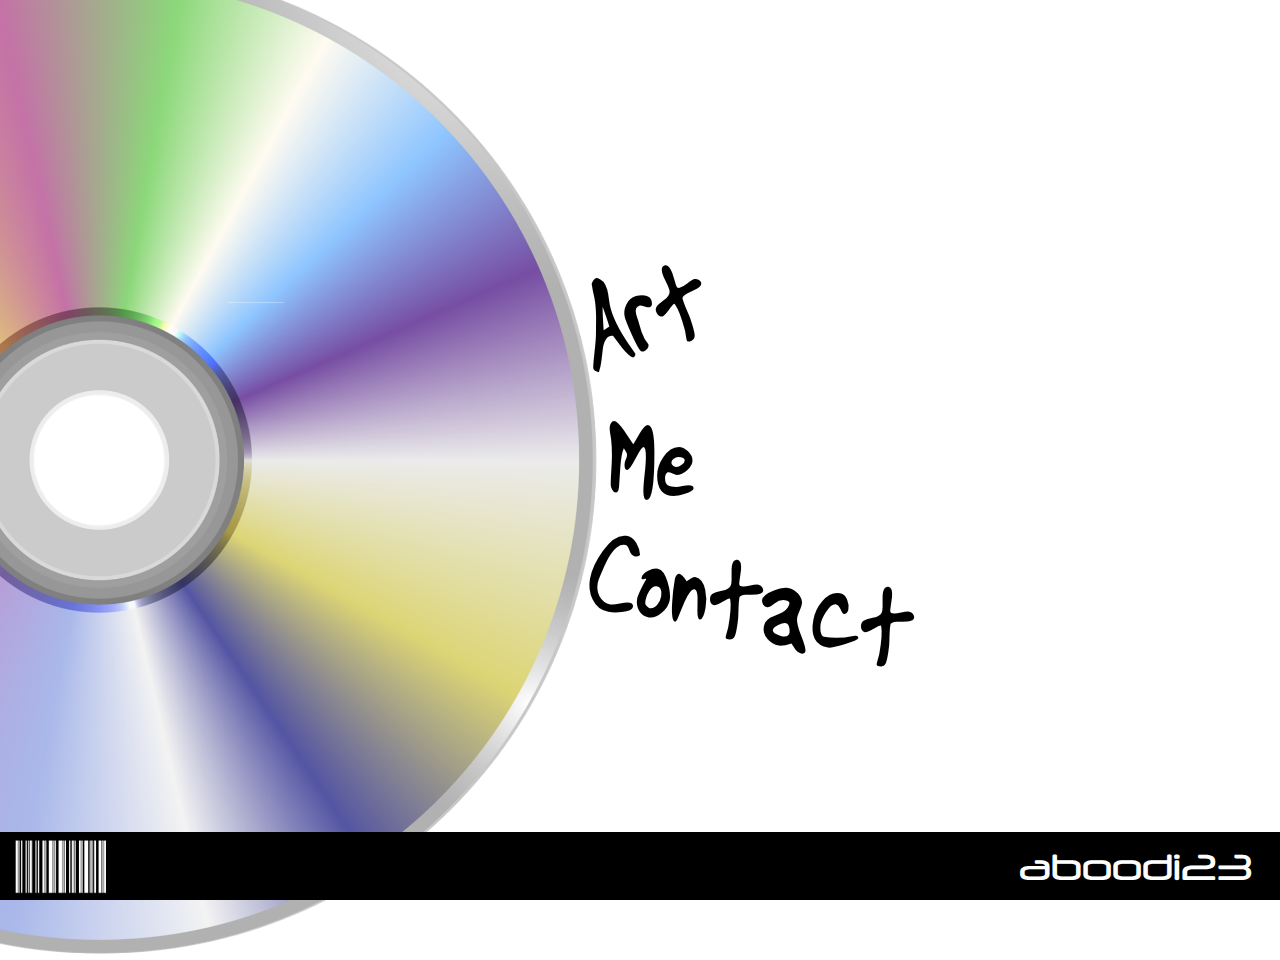
==== index.html @ 3aad194d "Add files via upload" ====
<!DOCTYPE html>
<html lang="en">
<head>
    <meta charset="UTF-8">
    <meta name="viewport" content="width=device-width, initial-scale=1.0">
    <title>My Portfolio</title>
    <link rel="stylesheet" type="text/css" href="styles.css">
</head>
<body>
    <!-- Header Section -->
    <header>
        <div class="logo">
            <img src="CDimage.png" alt="CD">
        </div>
        <!-- Your main content goes here -->    
    </header>

    <!-- Main Content Section -->
    <main>
        <div class="menu">
            <a class="menu-itemart-link" href="art.html">Art</a>
            <a class="menu-itemme-link" href="me.html">Me</a>
            <a class="menu-itemcontact-link" href="contact.html">Contact</a>
        </div>
    </main>

    <!-- Footer Section -->
    <footer>
        <div class="footer-barcode">
            <img src="BARCODEIMAGE.png" alt="Barcode Image">
        </div>
        <div class="footer-text">
            <p class="footer-aboodi">aboodi23</p>
        </div>
    </footer>
</body>
</html>
---- styles.css ----
body, h1, p {
    margin: 0;
    padding: 0;
}

body {
    overflow: hidden; /*disable scrolling by hiding overflow*/
    background-color: white; /*change background color*/
    font-family: Arial, sans-serif; /*fonts*/
}

main {  
    padding: 20px;
    text-align: center;
    position: relative;
}

.menu-itemart-link {
    font-family: 'CustomFont', sans-serif; /* Use your custom font */
    color: #000000; /* Color for the links */
    font-size: 120px; /* Font size for the links */
    transform: rotate(-15deg);
    text-decoration: none;
    transition: color 0.3s;
    position: absolute;
    top: 240px;
    left: 580px;
}

.menu-itemme-link {
    font-family: 'CustomFont', sans-serif; /* Use your custom font */
    color: #000000; /* Color for the links */
    font-size: 120px; /* Font size for the links */
    transform: rotate(0deg);
    text-decoration: none;
    transition: color 0.3s;
    position: absolute;
    top: 385px;
    left: 610px;
}

.menu-itemcontact-link {
    font-family: 'CustomFont', sans-serif; /* Use your custom font */
    color: #000000; /* Color for the links */
    font-size: 120px; /* Font size for the links */
    transform: rotate(10deg);
    text-decoration: none;
    transition: color 0.3s;
    position: absolute;
    top: 530px;
    left: 590px;
}

@font-face {
    font-family: 'CustomFont';
    src: url('Another_.ttf') format('truetype');
}

@font-face {
    font-family: 'IMPACT';
    src: url('neuropol.otf') format('truetype');
    /* You can specify other font properties here if needed */
}

/* CD image styles with spin animation */
.logo img {
    height: 1000px;
    position: absolute;
    left: -400px; /* Anchored to the left side of the viewport */
    top: -40px; /* Adjust the top value as needed */
    z-index: -1;
    animation: spin 10s linear infinite; /* Adjust the duration (10s) as needed */
}

.menu-itemart-link:hover,
.menu-itemme-link:hover,
.menu-itemcontact-link:hover {
    color: #e0e0e0; /* Change color on hover */
}

@keyframes spin {
    from {
        transform: rotate(0deg);
    }
    to {
        transform: rotate(360deg);
    }
}


/* Footer styles */
footer {
    background-color: black;
    color: white;
    padding: 2px;
    position: fixed;
    bottom: 0;
    width: 100%;
    display: flex;
    justify-content: space-between;
    align-items: center;
}

/* Barcode image styles */
.footer-barcode img {
    height: 55px;
    margin-left: 10px; /* Change to margin-left to position it on the left side */
    margin-top: 5px;
}

/* "aboodi23" text styles */
.footer-aboodi {
    color: white;
    font-size: 35px;
    font-family: 'IMPACT', sans-serif;
    margin-right: 30px; /* Change to margin-right to position it on the right side */
}

@media screen and (max-width: 768px) {
    .menu-itemart-link {
        font-family: 'CustomFont', sans-serif; /* Use your custom font */
        color: #000000; /* Color for the links */
        font-size: 100px; /* Font size for the links */
        transform: rotate(-20deg);
        text-decoration: none;
        transition: color 0.3s;
        position: absolute;
        top: 300px;
        left: 185px;
    }
    
    .menu-itemme-link {
        font-family: 'CustomFont', sans-serif; /* Use your custom font */
        color: #000000; /* Color for the links */
        font-size: 100px; /* Font size for the links */
        transform: rotate(0deg);
        text-decoration: none;
        transition: color 0.3s;
        position: absolute;
        top: 400px;
        left: 210px;
    }
    
    .menu-itemcontact-link {
        font-family: 'CustomFont', sans-serif; /* Use your custom font */
        color: #000000; /* Color for the links */
        font-size: 100px; /* Font size for the links */
        transform: rotate(15deg);
        text-decoration: none;
        transition: color 0.3s;
        position: absolute;
        top: 520px;
        left: 180px;
    }

    
    .logo img {
        height: 900px;
        position: absolute;
        left: -387px; /* Anchored to the left side of the viewport */
        top: 10px; /* Adjust the top value as needed */
        z-index: -1;
        animation: spin 10s linear infinite; /* Adjust the duration (10s) as needed */
    }
}
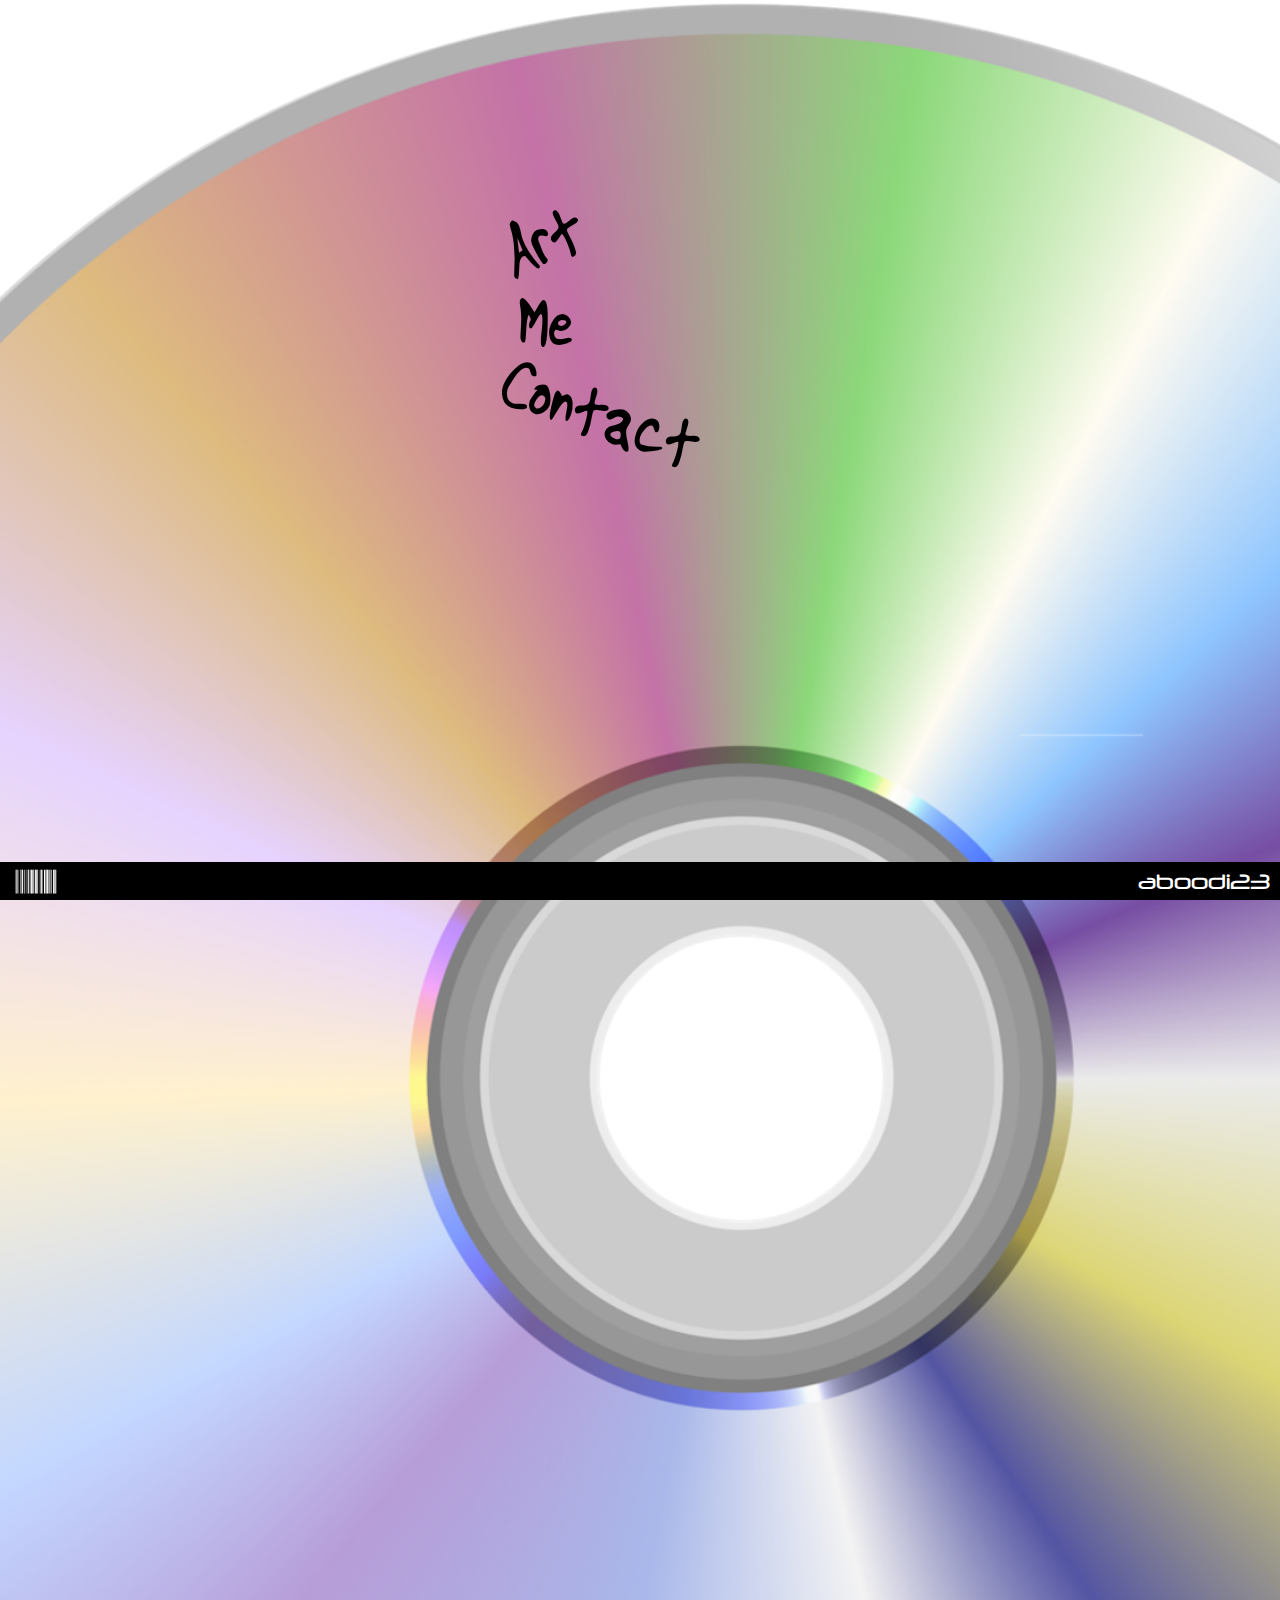
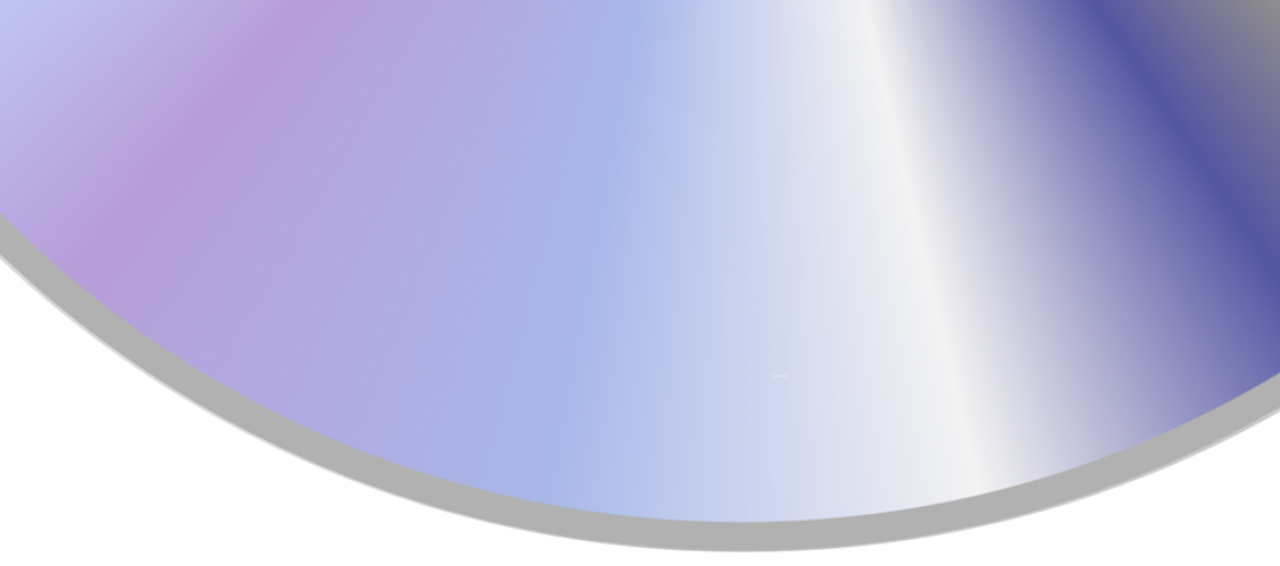
==== commit 66d75054: "resizing for most devices (needs tweaking)" ====
--- a/index.html
+++ b/index.html
@@ -2,7 +2,7 @@
 <html lang="en">
 <head>
     <meta charset="UTF-8">
-    <meta name="viewport" content="width=device-width, initial-scale=1.0">
+    <meta name="viewport" content="width=device-width, initial-scale=1.0, user-scalable=no">
     <title>My Portfolio</title>
     <link rel="stylesheet" type="text/css" href="styles.css">
 </head>
@@ -34,4 +34,4 @@
         </div>
     </footer>
 </body>
-</html> +</html>--- a/styles.css
+++ b/styles.css
@@ -116,50 +116,363 @@
     margin-right: 30px; /* Change to margin-right to position it on the right side */
 }
 
-@media screen and (max-width: 768px) {
+
+
+/* Mobile devices (360x640) */
+@media screen and (max-width: 360px), (max-height: 568px) {
+    main {  
+        padding: 20px;
+        text-align: center;
+        position: relative;
+        max-width: 375px;
+        margin: 0 auto;
+    }
+
+    /* Add your styles for this mobile size here */
     .menu-itemart-link {
         font-family: 'CustomFont', sans-serif; /* Use your custom font */
         color: #000000; /* Color for the links */
-        font-size: 100px; /* Font size for the links */
-        transform: rotate(-20deg);
-        text-decoration: none;
-        transition: color 0.3s;
-        position: absolute;
-        top: 300px;
-        left: 185px;
+        font-size: 50px; /* Font size for the links */
+        transform: rotate(-19deg);
+        text-decoration: none;
+        transition: color 0.3s;
+        position: absolute;
+        top: 114px;
+        left: 48px;
     }
     
     .menu-itemme-link {
         font-family: 'CustomFont', sans-serif; /* Use your custom font */
         color: #000000; /* Color for the links */
-        font-size: 100px; /* Font size for the links */
-        transform: rotate(0deg);
-        text-decoration: none;
-        transition: color 0.3s;
-        position: absolute;
-        top: 400px;
-        left: 210px;
+        font-size:  50px; /* Font size for the links */
+        transform: rotate(0deg);
+        text-decoration: none;
+        transition: color 0.3s;
+        position: absolute;
+        top: 175px;
+        left: 65px;
     }
     
     .menu-itemcontact-link {
         font-family: 'CustomFont', sans-serif; /* Use your custom font */
         color: #000000; /* Color for the links */
-        font-size: 100px; /* Font size for the links */
-        transform: rotate(15deg);
-        text-decoration: none;
-        transition: color 0.3s;
-        position: absolute;
-        top: 520px;
-        left: 180px;
+        font-size:  50px; /* Font size for the links */
+        transform: rotate(19deg);
+        text-decoration: none;
+        transition: color 0.3s;
+        position: absolute;
+        top: 248px;
+        left: 48px;
     }
 
     
     .logo img {
-        height: 900px;
-        position: absolute;
-        left: -387px; /* Anchored to the left side of the viewport */
-        top: 10px; /* Adjust the top value as needed */
+        height: 140vw;
+        position: absolute;
+        left: -230px; /* Anchored to the left side of the viewport */
+        top: -10px; /* Adjust the top value as needed */
         z-index: -1;
         animation: spin 10s linear infinite; /* Adjust the duration (10s) as needed */
     }
-}+        /* Barcode image styles */
+    .footer-barcode img {
+        height: 30px;
+        margin-left: 2px; /* Change to margin-left to position it on the left side */
+        margin-top: 5px;
+    }
+
+    /* "aboodi23" text styles */
+    .footer-aboodi {
+        color: white;
+        font-size: 25px;
+        font-family: 'IMPACT', sans-serif;
+        margin-right: 10px; /* Change to margin-right to position it on the right side */
+    }
+}
+
+
+/* iPhone X (375x812) */
+@media screen and (min-width: 375px) and (max-height: 812px) {
+    main {  
+        padding: 20px;
+        text-align: center;
+        position: relative;
+        max-width: 375px;
+        margin: 0 auto;
+    }
+
+    /* Add your styles for this mobile size here */
+    .menu-itemart-link {
+        font-family: 'CustomFont', sans-serif; /* Use your custom font */
+        color: #000000; /* Color for the links */
+        font-size: 70px; /* Font size for the links */
+        transform: rotate(-19deg);
+        text-decoration: none;
+        transition: color 0.3s;
+        position: absolute;
+        top: 177px;
+        left: 65px;
+    }
+    
+    .menu-itemme-link {
+        font-family: 'CustomFont', sans-serif; /* Use your custom font */
+        color: #000000; /* Color for the links */
+        font-size:  70px; /* Font size for the links */
+        transform: rotate(0deg);
+        text-decoration: none;
+        transition: color 0.3s;
+        position: absolute;
+        top: 244px;
+        left: 89px;
+    }
+    
+    .menu-itemcontact-link {
+        font-family: 'CustomFont', sans-serif; /* Use your custom font */
+        color: #000000; /* Color for the links */
+        font-size:  70px; /* Font size for the links */
+        transform: rotate(19deg);
+        text-decoration: none;
+        transition: color 0.3s;
+        position: absolute;
+        top: 334px;
+        left: 67px;
+    }
+
+    
+    .logo img {
+        height: 160vw;
+        position: absolute;
+        left: -310px; /* Anchored to the left side of the viewport */
+        top: -1px; /* Adjust the top value as needed */
+        z-index: -1;
+        animation: spin 10s linear infinite; /* Adjust the duration (10s) as needed */
+    }
+        /* Barcode image styles */
+    .footer-barcode img {
+        height: 30px;
+        margin-left: 2px; /* Change to margin-left to position it on the left side */
+        margin-top: 5px;
+    }
+
+    /* "aboodi23" text styles */
+    .footer-aboodi {
+        color: white;
+        font-size: 25px;
+        font-family: 'IMPACT', sans-serif;
+        margin-right: 10px; /* Change to margin-right to position it on the right side */
+    }
+}
+
+@media screen and (width: 360px), (min-height: 800px) {
+    main {  
+        padding: 20px;
+        text-align: center;
+        position: relative;
+        max-width: 360px;
+        margin: 0 auto;
+    }
+
+    /* Add your styles for this mobile size here */
+    .menu-itemart-link {
+        font-family: 'CustomFont', sans-serif; /* Use your custom font */
+        color: #000000; /* Color for the links */
+        font-size: 80px; /* Font size for the links */
+        transform: rotate(-13deg);
+        text-decoration: none;
+        transition: color 0.3s;
+        position: absolute;
+        top: 213px;
+        left: 85px;
+    }
+    
+    .menu-itemme-link {
+        font-family: 'CustomFont', sans-serif; /* Use your custom font */
+        color: #000000; /* Color for the links */
+        font-size:  80px; /* Font size for the links */
+        transform: rotate(0deg);
+        text-decoration: none;
+        transition: color 0.3s;
+        position: absolute;
+        top: 295px;
+        left: 100px;
+    }
+    
+    .menu-itemcontact-link {
+        font-family: 'CustomFont', sans-serif; /* Use your custom font */
+        color: #000000; /* Color for the links */
+        font-size:  80px; /* Font size for the links */
+        transform: rotate(13deg);
+        text-decoration: none;
+        transition: color 0.3s;
+        position: absolute;
+        top: 400px;
+        left: 85px;
+    }
+
+    
+    .logo img {
+        height: 200vw;
+        position: absolute;
+        left: -370px; /* Anchored to the left side of the viewport */
+        top: -10px; /* Adjust the top value as needed */
+        z-index: -1;
+        animation: spin 10s linear infinite; /* Adjust the duration (10s) as needed */
+    }
+        /* Barcode image styles */
+    .footer-barcode img {
+        height: 25px;
+        margin-left: 12px; /* Change to margin-left to position it on the left side */
+        margin-top: 5px;
+    }
+
+    /* "aboodi23" text styles */
+    .footer-aboodi {
+        color: white;
+        font-size: 20px;
+        font-family: 'IMPACT', sans-serif;
+        margin-right: 12px; /* Change to margin-right to position it on the right side */
+    }
+}
+
+@media screen and (min-width: 414px), (min-height: 896px) {
+    main {  
+        padding: 20px;
+        text-align: center;
+        position: relative;
+        max-width: 414px;
+        margin: 0 auto;
+    }
+
+    /* Add your styles for this mobile size here */
+    .menu-itemart-link {
+        font-family: 'CustomFont', sans-serif; /* Use your custom font */
+        color: #000000; /* Color for the links */
+        font-size: 80px; /* Font size for the links */
+        transform: rotate(-19deg);
+        text-decoration: none;
+        transition: color 0.3s;
+        position: absolute;
+        top: 213px;
+        left: 90px;
+    }
+    
+    .menu-itemme-link {
+        font-family: 'CustomFont', sans-serif; /* Use your custom font */
+        color: #000000; /* Color for the links */
+        font-size:  80px; /* Font size for the links */
+        transform: rotate(0deg);
+        text-decoration: none;
+        transition: color 0.3s;
+        position: absolute;
+        top: 295px;
+        left: 108px;
+    }
+    
+    .menu-itemcontact-link {
+        font-family: 'CustomFont', sans-serif; /* Use your custom font */
+        color: #000000; /* Color for the links */
+        font-size:  80px; /* Font size for the links */
+        transform: rotate(19deg);
+        text-decoration: none;
+        transition: color 0.3s;
+        position: absolute;
+        top: 400px;
+        left: 85px;
+    }
+
+    
+    .logo img {
+        height: 170vw;
+        position: absolute;
+        left: -355px; /* Anchored to the left side of the viewport */
+        top: -10px; /* Adjust the top value as needed */
+        z-index: -1;
+        animation: spin 10s linear infinite; /* Adjust the duration (10s) as needed */
+    }
+        /* Barcode image styles */
+    .footer-barcode img {
+        height: 25px;
+        margin-left: 12px; /* Change to margin-left to position it on the left side */
+        margin-top: 5px;
+    }
+
+    /* "aboodi23" text styles */
+    .footer-aboodi {
+        color: white;
+        font-size: 20px;
+        font-family: 'IMPACT', sans-serif;
+        margin-right: 12px; /* Change to margin-right to position it on the right side */
+    }
+}
+
+@media screen and (width: 390px), (min-height: 844px) {
+    main {  
+        padding: 20px;
+        text-align: center;
+        position: relative;
+        max-width: 390px;
+        margin: 0 auto;
+    }
+
+    /* Add your styles for this mobile size here */
+    .menu-itemart-link {
+        font-family: 'CustomFont', sans-serif; /* Use your custom font */
+        color: #000000; /* Color for the links */
+        font-size: 75px; /* Font size for the links */
+        transform: rotate(-19deg);
+        text-decoration: none;
+        transition: color 0.3s;
+        position: absolute;
+        top: 195px;
+        left: 78px;
+    }
+    
+    .menu-itemme-link {
+        font-family: 'CustomFont', sans-serif; /* Use your custom font */
+        color: #000000; /* Color for the links */
+        font-size:  75px; /* Font size for the links */
+        transform: rotate(0deg);
+        text-decoration: none;
+        transition: color 0.3s;
+        position: absolute;
+        top: 275px;
+        left: 95px;
+    }
+    
+    .menu-itemcontact-link {
+        font-family: 'CustomFont', sans-serif; /* Use your custom font */
+        color: #000000; /* Color for the links */
+        font-size:  75px; /* Font size for the links */
+        transform: rotate(19deg);
+        text-decoration: none;
+        transition: color 0.3s;
+        position: absolute;
+        top: 370px;
+        left: 75px;
+    }
+
+    
+    .logo img {
+        height: 170vw;
+        position: absolute;
+        left: -345px; /* Anchored to the left side of the viewport */
+        top: -10px; /* Adjust the top value as needed */
+        z-index: -1;
+        animation: spin 10s linear infinite; /* Adjust the duration (10s) as needed */
+    }
+        /* Barcode image styles */
+    .footer-barcode img {
+        height: 25px;
+        margin-left: 12px; /* Change to margin-left to position it on the left side */
+        margin-top: 5px;
+    }
+
+    /* "aboodi23" text styles */
+    .footer-aboodi {
+        color: white;
+        font-size: 20px;
+        font-family: 'IMPACT', sans-serif;
+        margin-right: 12px; /* Change to margin-right to position it on the right side */
+    }
+}
+
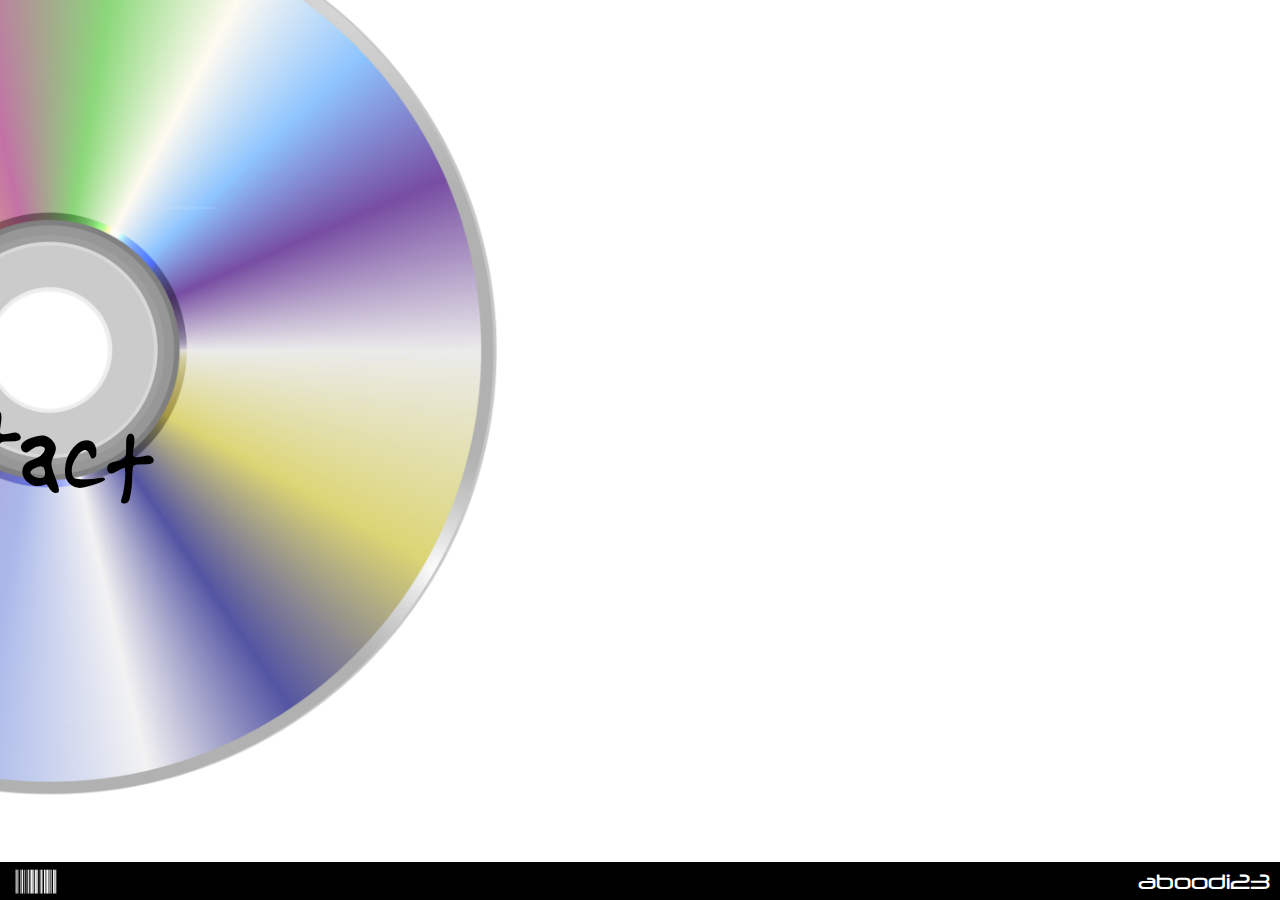
==== commit abfd84d7: "contact link to instagram" ====
--- a/index.html
+++ b/index.html
@@ -20,7 +20,7 @@
         <div class="menu">
             <a class="menu-itemart-link" href="art.html">Art</a>
             <a class="menu-itemme-link" href="me.html">Me</a>
-            <a class="menu-itemcontact-link" href="contact.html">Contact</a>
+            <a class="menu-itemcontact-link" href="https://www.instagram.com/aboodispam/">Contact</a>
         </div>
     </main>
 
--- a/styles.css
+++ b/styles.css
@@ -190,7 +190,6 @@
     }
 }
 
-
 /* iPhone X (375x812) */
 @media screen and (min-width: 375px) and (max-height: 812px) {
     main {  
@@ -294,7 +293,7 @@
         transition: color 0.3s;
         position: absolute;
         top: 295px;
-        left: 100px;
+        left: 110px;
     }
     
     .menu-itemcontact-link {
@@ -476,3 +475,400 @@
     }
 }
 
+@media screen and (min-width: 1025px) and (max-width: 1366px) {
+    main {  
+        padding: 20px;
+        text-align: center;
+        position: relative;
+        max-width: 1025px;
+        margin: 0 auto;
+    }
+    
+    .menu-itemart-link {
+        font-family: 'CustomFont', sans-serif; /* Use your custom font */
+        color: #000000; /* Color for the links */
+        font-size: 110px; /* Font size for the links */
+        transform: rotate(-10deg);
+        text-decoration: none;
+        transition: color 0.3s;
+        position: absolute;
+        top: 175px;
+        left: -235px;
+    }
+    
+    .menu-itemme-link {
+        font-family: 'CustomFont', sans-serif; /* Use your custom font */
+        color: #000000; /* Color for the links */
+        font-size: 110px; /* Font size for the links */
+        transform: rotate(0deg);
+        text-decoration: none;
+        transition: color 0.3s;
+        position: absolute;
+        top: 270px;
+        left: -210px;
+    }
+    
+    .menu-itemcontact-link {
+        font-family: 'CustomFont', sans-serif; /* Use your custom font */
+        color: #000000; /* Color for the links */
+        font-size: 105px; /* Font size for the links */
+        transform: rotate(10deg);
+        text-decoration: none;
+        transition: color 0.3s;
+        position: absolute;
+        top: 385px;
+        left: -238px;
+    }
+    
+    @font-face {
+        font-family: 'CustomFont';
+        src: url('Another_.ttf') format('truetype');
+    }
+    
+    @font-face {
+        font-family: 'IMPACT';
+        src: url('neuropol.otf') format('truetype');
+        /* You can specify other font properties here if needed */
+    }
+    
+    /* CD image styles with spin animation */
+    .logo img {
+        height: 900px;
+        position: absolute;
+        left: -400px; /* Anchored to the left side of the viewport */
+        top: -100px; /* Adjust the top value as needed */
+        z-index: -1;
+        animation: spin 10s linear infinite; /* Adjust the duration (10s) as needed */
+    }
+}
+
+/* Laptops (1366x768) */
+@media screen and (min-width: 1366px) and (min-height: 768px) {
+    main {  
+        padding: 20px;
+        text-align: center;
+        position: relative;
+
+    }
+    
+    .menu-itemart-link {
+        font-family: 'CustomFont', sans-serif; /* Use your custom font */
+        color: #000000; /* Color for the links */
+        font-size: 120px; /* Font size for the links */
+        transform: rotate(-15deg);
+        text-decoration: none;
+        transition: color 0.3s;
+        position: absolute;
+        top: 255px;
+        left: -145px;
+    }
+
+    .menu-itemme-link {
+        font-family: 'CustomFont', sans-serif; /* Use your custom font */
+        color: #000000; /* Color for the links */
+        font-size: 120px; /* Font size for the links */
+        transform: rotate(0deg);
+        text-decoration: none;
+        transition: color 0.3s;
+        position: absolute;
+        top: 385px;
+        left: -120px;
+    }
+    
+    .menu-itemcontact-link {
+        font-family: 'CustomFont', sans-serif; /* Use your custom font */
+        color: #000000; /* Color for the links */
+        font-size: 120px; /* Font size for the links */
+        transform: rotate(10deg);
+        text-decoration: none;
+        transition: color 0.3s;
+        position: absolute;
+        top: 530px;
+        left: -140px;
+    }
+    
+    @font-face {
+        font-family: 'CustomFont';
+        src: url('Another_.ttf') format('truetype');
+    }
+    
+    @font-face {
+        font-family: 'IMPACT';
+        src: url('neuropol.otf') format('truetype');
+        /* You can specify other font properties here if needed */
+    }
+    
+    /* CD image styles with spin animation */
+    .logo img {
+        height: 100px;
+        position: absolute;  
+        left: -400px; /* Anchored to the left side of the viewport */
+        top: -40px; /* Adjust the top value as needed */
+        z-index: -1;
+        animation: spin 10s linear infinite; /* Adjust the duration (10s) as needed */
+    }
+    
+    .menu-itemart-link:hover,
+    .menu-itemme-link:hover,
+    .menu-itemcontact-link:hover {
+        color: #e0e0e0; /* Change color on hover */
+    }
+    
+    @keyframes spin {
+        from {
+            transform: rotate(0deg);
+        }
+        to {
+            transform: rotate(360deg);
+        }
+    }
+    
+    
+    /* Footer styles */
+    footer {
+        background-color: black;
+        color: white;
+        padding: 2px;
+        position: fixed;
+        bottom: 0;
+        width: 100%;
+        display: flex;
+        justify-content: space-between;
+        align-items: center;
+    }
+    
+    /* Barcode image styles */
+    .footer-barcode img {
+        height: 55px;
+        margin-left: 10px; /* Change to margin-left to position it on the left side */
+        margin-top: 5px;
+    }
+    
+    /* "aboodi23" text styles */
+    .footer-aboodi {
+        color: white;
+        font-size: 35px;
+        font-family: 'IMPACT', sans-serif;
+        margin-right: 30px; /* Change to margin-right to position it on the right side */
+    }
+}
+
+/* Laptops (1366x768) */
+@media screen and (min-width: 1366px) and (min-height: 768px) {
+    main {  
+        padding: 20px;
+        text-align: center;
+        position: relative;
+    }
+    
+    .menu-itemart-link {
+        font-family: 'CustomFont', sans-serif; /* Use your custom font */
+        color: #000000; /* Color for the links */
+        font-size: 120px; /* Font size for the links */
+        transform: rotate(-15deg);
+        text-decoration: none;
+        transition: color 0.3s;
+        position: absolute;
+        top: 255px;
+        left: -145px;
+    }
+
+    .menu-itemme-link {
+        font-family: 'CustomFont', sans-serif; /* Use your custom font */
+        color: #000000; /* Color for the links */
+        font-size: 120px; /* Font size for the links */
+        transform: rotate(0deg);
+        text-decoration: none;
+        transition: color 0.3s;
+        position: absolute;
+        top: 385px;
+        left: -120px;
+    }
+    
+    .menu-itemcontact-link {
+        font-family: 'CustomFont', sans-serif; /* Use your custom font */
+        color: #000000; /* Color for the links */
+        font-size: 120px; /* Font size for the links */
+        transform: rotate(10deg);
+        text-decoration: none;
+        transition: color 0.3s;
+        position: absolute;
+        top: 530px;
+        left: -140px;
+    }
+    
+    @font-face {
+        font-family: 'CustomFont';
+        src: url('Another_.ttf') format('truetype');
+    }
+    
+    @font-face {
+        font-family: 'IMPACT';
+        src: url('neuropol.otf') format('truetype');
+        /* You can specify other font properties here if needed */
+    }
+    
+    /* CD image styles with spin animation */
+    .logo img {
+        height: 100px;
+        position: absolute;  
+        left: -400px; /* Anchored to the left side of the viewport */
+        top: -40px; /* Adjust the top value as needed */
+        z-index: -1;
+        animation: spin 10s linear infinite; /* Adjust the duration (10s) as needed */
+    }
+    
+    .menu-itemart-link:hover,
+    .menu-itemme-link:hover,
+    .menu-itemcontact-link:hover {
+        color: #e0e0e0; /* Change color on hover */
+    }
+    
+    @keyframes spin {
+        from {
+            transform: rotate(0deg);
+        }
+        to {
+            transform: rotate(360deg);
+        }
+    }
+    
+    
+    /* Footer styles */
+    footer {
+        background-color: black;
+        color: white;
+        padding: 2px;
+        position: fixed;
+        bottom: 0;
+        width: 100%;
+        display: flex;
+        justify-content: space-between;
+        align-items: center;
+    }
+    
+    /* Barcode image styles */
+    .footer-barcode img {
+        height: 55px;
+        margin-left: 10px; /* Change to margin-left to position it on the left side */
+        margin-top: 5px;
+    }
+    
+    /* "aboodi23" text styles */
+    .footer-aboodi {
+        color: white;
+        font-size: 35px;
+        font-family: 'IMPACT', sans-serif;
+        margin-right: 30px; /* Change to margin-right to position it on the right side */
+    }
+}
+
+@media screen and (min-width: 1920px) {
+    main {  
+        padding: 20px;
+        text-align: center;
+        position: relative;
+    }
+    
+    .menu-itemart-link {
+        font-family: 'CustomFont', sans-serif; /* Use your custom font */
+        color: #000000; /* Color for the links */
+        font-size: 120px; /* Font size for the links */
+        transform: rotate(-15deg);
+        text-decoration: none;
+        transition: color 0.3s;
+        position: absolute;
+        top: 255px;
+        left: -145px;
+    }
+
+    .menu-itemme-link {
+        font-family: 'CustomFont', sans-serif; /* Use your custom font */
+        color: #000000; /* Color for the links */
+        font-size: 120px; /* Font size for the links */
+        transform: rotate(0deg);
+        text-decoration: none;
+        transition: color 0.3s;
+        position: absolute;
+        top: 385px;
+        left: -120px;
+    }
+    
+    .menu-itemcontact-link {
+        font-family: 'CustomFont', sans-serif; /* Use your custom font */
+        color: #000000; /* Color for the links */
+        font-size: 120px; /* Font size for the links */
+        transform: rotate(10deg);
+        text-decoration: none;
+        transition: color 0.3s;
+        position: absolute;
+        top: 530px;
+        left: -140px;
+    }
+    
+    @font-face {
+        font-family: 'CustomFont';
+        src: url('Another_.ttf') format('truetype');
+    }
+    
+    @font-face {
+        font-family: 'IMPACT';
+        src: url('neuropol.otf') format('truetype');
+        /* You can specify other font properties here if needed */
+    }
+    
+    /* CD image styles with spin animation */
+    .logo img {
+        height: 1000px;
+        position: absolute;
+        left: -400px; /* Anchored to the left side of the viewport */
+        top: -40px; /* Adjust the top value as needed */
+        z-index: -1;
+        animation: spin 10s linear infinite; /* Adjust the duration (10s) as needed */
+    }
+    
+    .menu-itemart-link:hover,
+    .menu-itemme-link:hover,
+    .menu-itemcontact-link:hover {
+        color: #e0e0e0; /* Change color on hover */
+    }
+    
+    @keyframes spin {
+        from {
+            transform: rotate(0deg);
+        }
+        to {
+            transform: rotate(360deg);
+        }
+    }
+    
+    
+    /* Footer styles */
+    footer {
+        background-color: black;
+        color: white;
+        padding: 2px;
+        position: fixed;
+        bottom: 0;
+        width: 100%;
+        display: flex;
+        justify-content: space-between;
+        align-items: center;
+    }
+    
+    /* Barcode image styles */
+    .footer-barcode img {
+        height: 55px;
+        margin-left: 10px; /* Change to margin-left to position it on the left side */
+        margin-top: 5px;
+    }
+    
+    /* "aboodi23" text styles */
+    .footer-aboodi {
+        color: white;
+        font-size: 35px;
+        font-family: 'IMPACT', sans-serif;
+        margin-right: 30px; /* Change to margin-right to position it on the right side */
+    }
+    
+}
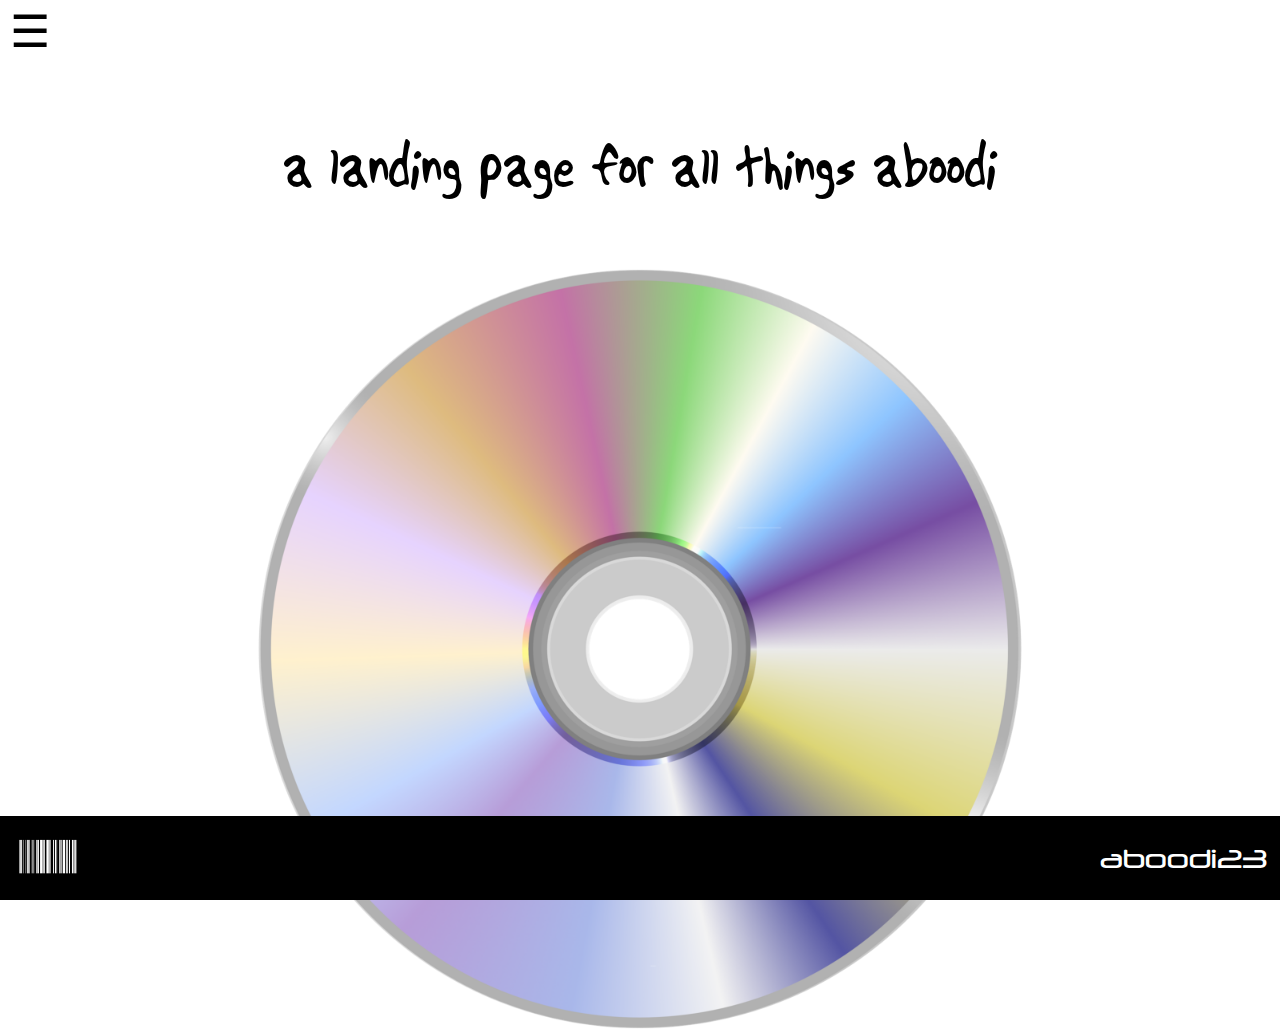
==== commit 84af66ec: "FINISHE (OPTIMISATION NOT)" ====
--- a/index.html
+++ b/index.html
@@ -2,29 +2,34 @@
 <html lang="en">
 <head>
     <meta charset="UTF-8">
-    <meta name="viewport" content="width=device-width, initial-scale=1.0, user-scalable=no">
-    <title>My Portfolio</title>
+    <meta name="viewport" content="width=device-width, initial-scale=1.0, maximum-scale=1.0, user-scalable=no" />
+    <title>aboodi</title>
     <link rel="stylesheet" type="text/css" href="styles.css">
 </head>
 <body>
-    <!-- Header Section -->
+
     <header>
-        <div class="logo">
-            <img src="CDimage.png" alt="CD">
-        </div>
-        <!-- Your main content goes here -->    
+        <span id="menu-icon" onclick="openNav()"></span>
     </header>
 
-    <!-- Main Content Section -->
+    <div id="mySidenav" class="sidenav">
+        <a href="javascript:void(0)" class="closebtn" onclick="closeNav()">&times;</a>
+        <a href="art.html">Art</a>
+        <a href="video.html">Videos</a>
+        <a href="me.html">Me</a>
+        <a href="https://www.instagram.com/aboodispam/">Contact</a>
+    </div>
+
+    <p class="landing-text">a landing page for all things aboodi</p>
+
     <main>
-        <div class="menu">
-            <a class="menu-itemart-link" href="art.html">Art</a>
-            <a class="menu-itemme-link" href="me.html">Me</a>
-            <a class="menu-itemcontact-link" href="https://www.instagram.com/aboodispam/">Contact</a>
-        </div>
+        <!-- Page content goes here -->
+
+        <!-- Add the CD image to the main content area -->
+        <img src="CDimage.png" alt="CD Image" class="background-image">
     </main>
 
-    <!-- Footer Section -->
+    <script src="scripts.js"></script>
     <footer>
         <div class="footer-barcode">
             <img src="BARCODEIMAGE.png" alt="Barcode Image">
--- a/styles.css
+++ b/styles.css
@@ -1,54 +1,107 @@
-body, h1, p {
+body {
     margin: 0;
-    padding: 0;
-}
-
-body {
-    overflow: hidden; /*disable scrolling by hiding overflow*/
-    background-color: white; /*change background color*/
-    font-family: Arial, sans-serif; /*fonts*/
-}
-
-main {  
-    padding: 20px;
+    overflow: hidden; /* Disable scrolling by hiding overflow */
+    background-color: rgb(255, 255, 255);
+    display: flex;
+    flex-direction: column;
+    min-height: 100vh;
+}
+
+header {
+    background-color: rgba(0, 0, 0, 0);
+    padding: 5px;
+    text-align: left;
+    color: white;
+    font-size: 24px;
+    font-family: 'CustomFont', sans-serif;
+}
+
+main {
+    display: flex;
+    justify-content: center;
+    align-items: center;
+    flex: 1; /* Take up the available vertical space between header and footer */
+}
+
+.background-image {
+    width: 105%;
+    height: auto;
+    z-index: -1;
+    bottom: -15vh;
+    animation: spin 8s linear infinite;
+    position: relative;
+    margin-top: auto; /* Move the image to the bottom */
+}
+
+@keyframes spin {
+    from {
+        transform: rotate(0deg);
+    }
+    to {
+        transform: rotate(360deg);
+    }
+}
+
+.landing-text {
+    font-size: 15vw;
+    font-family: 'CustomFont', sans-serif;
     text-align: center;
-    position: relative;
-}
-
-.menu-itemart-link {
-    font-family: 'CustomFont', sans-serif; /* Use your custom font */
-    color: #000000; /* Color for the links */
-    font-size: 120px; /* Font size for the links */
-    transform: rotate(-15deg);
+    margin-top: 19vw;
+    z-index: 1;
+}
+
+/* The side navigation menu */
+.sidenav {
+    height: 100%;
+    width: 0;
+    position: fixed;
+    z-index: 2;
+    top: 0;
+    left: 0;
+    background-color: #000000;
+    overflow-x: hidden;
+    padding-top: 60px;
+    transition: 0.5s;
+}
+
+/* The navigation menu links */
+.sidenav a {
+    padding: 8px 8px 8px 32px;
     text-decoration: none;
-    transition: color 0.3s;
+    font-size: 45px;
+    font-family: 'CustomFont', sans-serif;
+    color: #ffffff;
+    display: block;
+    transition: 0.3s;
+}
+
+/* When you mouse over the navigation links, change their color */
+.sidenav a:hover {
+    color: rgb(245, 255, 170);
+}
+
+/* Position and style the close button (top right corner) */
+.sidenav .closebtn {
     position: absolute;
-    top: 240px;
-    left: 580px;
-}
-
-.menu-itemme-link {
-    font-family: 'CustomFont', sans-serif; /* Use your custom font */
-    color: #000000; /* Color for the links */
-    font-size: 120px; /* Font size for the links */
-    transform: rotate(0deg);
-    text-decoration: none;
-    transition: color 0.3s;
-    position: absolute;
-    top: 385px;
-    left: 610px;
-}
-
-.menu-itemcontact-link {
-    font-family: 'CustomFont', sans-serif; /* Use your custom font */
-    color: #000000; /* Color for the links */
-    font-size: 120px; /* Font size for the links */
-    transform: rotate(10deg);
-    text-decoration: none;
-    transition: color 0.3s;
-    position: absolute;
-    top: 530px;
-    left: 590px;
+    top: 0;
+    right: 25px;
+    font-size: 60px;
+    margin-left: 50px;
+}
+
+/* Style page content */
+#main {
+    transition: margin-left .2s;
+    padding: 15px;
+}
+
+/* Menu icon (Hamburger) */
+#menu-icon::before {
+    content: "\2630"; /* "Hamburger" icon */
+    font-size: 35px;
+    cursor: pointer;
+    color: rgb(0, 0, 0);
+    padding-left: 2px;
 }
 
 @font-face {
@@ -62,34 +115,9 @@
     /* You can specify other font properties here if needed */
 }
 
-/* CD image styles with spin animation */
-.logo img {
-    height: 1000px;
-    position: absolute;
-    left: -400px; /* Anchored to the left side of the viewport */
-    top: -40px; /* Adjust the top value as needed */
-    z-index: -1;
-    animation: spin 10s linear infinite; /* Adjust the duration (10s) as needed */
-}
-
-.menu-itemart-link:hover,
-.menu-itemme-link:hover,
-.menu-itemcontact-link:hover {
-    color: #e0e0e0; /* Change color on hover */
-}
-
-@keyframes spin {
-    from {
-        transform: rotate(0deg);
-    }
-    to {
-        transform: rotate(360deg);
-    }
-}
-
-
 /* Footer styles */
 footer {
+    position: absolute;
     background-color: black;
     color: white;
     padding: 2px;
@@ -99,11 +127,12 @@
     display: flex;
     justify-content: space-between;
     align-items: center;
+    z-index: -1;
 }
 
 /* Barcode image styles */
 .footer-barcode img {
-    height: 55px;
+    height: 35px;
     margin-left: 10px; /* Change to margin-left to position it on the left side */
     margin-top: 5px;
 }
@@ -111,507 +140,99 @@
 /* "aboodi23" text styles */
 .footer-aboodi {
     color: white;
-    font-size: 35px;
+    font-size: 15px;
     font-family: 'IMPACT', sans-serif;
-    margin-right: 30px; /* Change to margin-right to position it on the right side */
-}
-
-
-
-/* Mobile devices (360x640) */
-@media screen and (max-width: 360px), (max-height: 568px) {
-    main {  
-        padding: 20px;
-        text-align: center;
-        position: relative;
-        max-width: 375px;
-        margin: 0 auto;
-    }
-
-    /* Add your styles for this mobile size here */
-    .menu-itemart-link {
-        font-family: 'CustomFont', sans-serif; /* Use your custom font */
-        color: #000000; /* Color for the links */
-        font-size: 50px; /* Font size for the links */
-        transform: rotate(-19deg);
-        text-decoration: none;
-        transition: color 0.3s;
-        position: absolute;
-        top: 114px;
-        left: 48px;
-    }
-    
-    .menu-itemme-link {
-        font-family: 'CustomFont', sans-serif; /* Use your custom font */
-        color: #000000; /* Color for the links */
-        font-size:  50px; /* Font size for the links */
-        transform: rotate(0deg);
-        text-decoration: none;
-        transition: color 0.3s;
-        position: absolute;
-        top: 175px;
-        left: 65px;
-    }
-    
-    .menu-itemcontact-link {
-        font-family: 'CustomFont', sans-serif; /* Use your custom font */
-        color: #000000; /* Color for the links */
-        font-size:  50px; /* Font size for the links */
-        transform: rotate(19deg);
-        text-decoration: none;
-        transition: color 0.3s;
-        position: absolute;
-        top: 248px;
-        left: 48px;
-    }
-
-    
-    .logo img {
-        height: 140vw;
-        position: absolute;
-        left: -230px; /* Anchored to the left side of the viewport */
-        top: -10px; /* Adjust the top value as needed */
-        z-index: -1;
-        animation: spin 10s linear infinite; /* Adjust the duration (10s) as needed */
-    }
-        /* Barcode image styles */
+    margin-right: 10px; /* Change to margin-right to position it on the right side */
+}
+
+/* On smaller screens, where height is less than 450px, change the style of the sidenav (less padding and a smaller font size) */
+@media screen and (max-height: 450px) {
+    .sidenav {
+        padding-top: 15px;
+    }
+    .sidenav a {
+        font-size: 18px;
+    }
+}
+
+
+
+/* For desktop screens (wider than 1200px) */
+@media (min-width: 1201px) {
     .footer-barcode img {
-        height: 30px;
-        margin-left: 2px; /* Change to margin-left to position it on the left side */
-        margin-top: 5px;
-    }
-
+        height: 35px;
+        margin-left: 15px; /* Change to margin-left to position it on the left side */
+        margin-top: 0px;
+    }
+    
     /* "aboodi23" text styles */
     .footer-aboodi {
         color: white;
         font-size: 25px;
         font-family: 'IMPACT', sans-serif;
-        margin-right: 10px; /* Change to margin-right to position it on the right side */
-    }
-}
-
-/* iPhone X (375x812) */
-@media screen and (min-width: 375px) and (max-height: 812px) {
-    main {  
-        padding: 20px;
+        margin-right: 15px; /* Change to margin-right to position it on the right side */
+    }
+    .background-image {
+        width: 60%;
+        height: auto;
+        z-index: -1;
+        bottom: 0vh;
+        animation: spin 8s linear infinite;
+        position: relative;
+        margin-top: auto; /* Move the image to the bottom */
+    }
+    
+    @keyframes spin {
+        from {
+            transform: rotate(0deg);
+        }
+        to {
+            transform: rotate(360deg);
+        }
+    }
+    
+    .landing-text {
+        font-size: 5vw;
+        font-family: 'CustomFont', sans-serif;
         text-align: center;
-        position: relative;
-        max-width: 375px;
-        margin: 0 auto;
-    }
-
-    /* Add your styles for this mobile size here */
-    .menu-itemart-link {
-        font-family: 'CustomFont', sans-serif; /* Use your custom font */
-        color: #000000; /* Color for the links */
-        font-size: 70px; /* Font size for the links */
-        transform: rotate(-19deg);
-        text-decoration: none;
-        transition: color 0.3s;
-        position: absolute;
-        top: 177px;
-        left: 65px;
-    }
-    
-    .menu-itemme-link {
-        font-family: 'CustomFont', sans-serif; /* Use your custom font */
-        color: #000000; /* Color for the links */
-        font-size:  70px; /* Font size for the links */
-        transform: rotate(0deg);
-        text-decoration: none;
-        transition: color 0.3s;
-        position: absolute;
-        top: 244px;
-        left: 89px;
-    }
-    
-    .menu-itemcontact-link {
-        font-family: 'CustomFont', sans-serif; /* Use your custom font */
-        color: #000000; /* Color for the links */
-        font-size:  70px; /* Font size for the links */
-        transform: rotate(19deg);
-        text-decoration: none;
-        transition: color 0.3s;
-        position: absolute;
-        top: 334px;
-        left: 67px;
-    }
-
-    
-    .logo img {
-        height: 160vw;
-        position: absolute;
-        left: -310px; /* Anchored to the left side of the viewport */
-        top: -1px; /* Adjust the top value as needed */
-        z-index: -1;
-        animation: spin 10s linear infinite; /* Adjust the duration (10s) as needed */
-    }
-        /* Barcode image styles */
+        margin-top: 5vw;
+        z-index: 1;
+    }
+
+    /* Menu icon (Hamburger) */
+    #menu-icon::before {
+        content: "\2630"; /* "Hamburger" icon */
+        font-size: 45px;
+        cursor: pointer;
+        color: rgb(0, 0, 0);
+        padding-left: 5px;
+    }
+
+    }
+
+/* For laptop screens (wider than 992px) */
+@media (min-width: 993px) and (max-width: 1200px) {
     .footer-barcode img {
-        height: 30px;
-        margin-left: 2px; /* Change to margin-left to position it on the left side */
-        margin-top: 5px;
-    }
-
+        height: 35px;
+        margin-left: 15px; /* Change to margin-left to position it on the left side */
+        margin-top: 0px;
+    }
+    
     /* "aboodi23" text styles */
     .footer-aboodi {
         color: white;
         font-size: 25px;
         font-family: 'IMPACT', sans-serif;
-        margin-right: 10px; /* Change to margin-right to position it on the right side */
-    }
-}
-
-@media screen and (width: 360px), (min-height: 800px) {
-    main {  
-        padding: 20px;
-        text-align: center;
+        margin-right: 15px; /* Change to margin-right to position it on the right side */
+    }
+    .background-image {
+        width: 60%;
+        height: auto;
+        z-index: -1;
+        bottom: 0vh;
+        animation: spin 8s linear infinite;
         position: relative;
-        max-width: 360px;
-        margin: 0 auto;
-    }
-
-    /* Add your styles for this mobile size here */
-    .menu-itemart-link {
-        font-family: 'CustomFont', sans-serif; /* Use your custom font */
-        color: #000000; /* Color for the links */
-        font-size: 80px; /* Font size for the links */
-        transform: rotate(-13deg);
-        text-decoration: none;
-        transition: color 0.3s;
-        position: absolute;
-        top: 213px;
-        left: 85px;
-    }
-    
-    .menu-itemme-link {
-        font-family: 'CustomFont', sans-serif; /* Use your custom font */
-        color: #000000; /* Color for the links */
-        font-size:  80px; /* Font size for the links */
-        transform: rotate(0deg);
-        text-decoration: none;
-        transition: color 0.3s;
-        position: absolute;
-        top: 295px;
-        left: 110px;
-    }
-    
-    .menu-itemcontact-link {
-        font-family: 'CustomFont', sans-serif; /* Use your custom font */
-        color: #000000; /* Color for the links */
-        font-size:  80px; /* Font size for the links */
-        transform: rotate(13deg);
-        text-decoration: none;
-        transition: color 0.3s;
-        position: absolute;
-        top: 400px;
-        left: 85px;
-    }
-
-    
-    .logo img {
-        height: 200vw;
-        position: absolute;
-        left: -370px; /* Anchored to the left side of the viewport */
-        top: -10px; /* Adjust the top value as needed */
-        z-index: -1;
-        animation: spin 10s linear infinite; /* Adjust the duration (10s) as needed */
-    }
-        /* Barcode image styles */
-    .footer-barcode img {
-        height: 25px;
-        margin-left: 12px; /* Change to margin-left to position it on the left side */
-        margin-top: 5px;
-    }
-
-    /* "aboodi23" text styles */
-    .footer-aboodi {
-        color: white;
-        font-size: 20px;
-        font-family: 'IMPACT', sans-serif;
-        margin-right: 12px; /* Change to margin-right to position it on the right side */
-    }
-}
-
-@media screen and (min-width: 414px), (min-height: 896px) {
-    main {  
-        padding: 20px;
-        text-align: center;
-        position: relative;
-        max-width: 414px;
-        margin: 0 auto;
-    }
-
-    /* Add your styles for this mobile size here */
-    .menu-itemart-link {
-        font-family: 'CustomFont', sans-serif; /* Use your custom font */
-        color: #000000; /* Color for the links */
-        font-size: 80px; /* Font size for the links */
-        transform: rotate(-19deg);
-        text-decoration: none;
-        transition: color 0.3s;
-        position: absolute;
-        top: 213px;
-        left: 90px;
-    }
-    
-    .menu-itemme-link {
-        font-family: 'CustomFont', sans-serif; /* Use your custom font */
-        color: #000000; /* Color for the links */
-        font-size:  80px; /* Font size for the links */
-        transform: rotate(0deg);
-        text-decoration: none;
-        transition: color 0.3s;
-        position: absolute;
-        top: 295px;
-        left: 108px;
-    }
-    
-    .menu-itemcontact-link {
-        font-family: 'CustomFont', sans-serif; /* Use your custom font */
-        color: #000000; /* Color for the links */
-        font-size:  80px; /* Font size for the links */
-        transform: rotate(19deg);
-        text-decoration: none;
-        transition: color 0.3s;
-        position: absolute;
-        top: 400px;
-        left: 85px;
-    }
-
-    
-    .logo img {
-        height: 170vw;
-        position: absolute;
-        left: -355px; /* Anchored to the left side of the viewport */
-        top: -10px; /* Adjust the top value as needed */
-        z-index: -1;
-        animation: spin 10s linear infinite; /* Adjust the duration (10s) as needed */
-    }
-        /* Barcode image styles */
-    .footer-barcode img {
-        height: 25px;
-        margin-left: 12px; /* Change to margin-left to position it on the left side */
-        margin-top: 5px;
-    }
-
-    /* "aboodi23" text styles */
-    .footer-aboodi {
-        color: white;
-        font-size: 20px;
-        font-family: 'IMPACT', sans-serif;
-        margin-right: 12px; /* Change to margin-right to position it on the right side */
-    }
-}
-
-@media screen and (width: 390px), (min-height: 844px) {
-    main {  
-        padding: 20px;
-        text-align: center;
-        position: relative;
-        max-width: 390px;
-        margin: 0 auto;
-    }
-
-    /* Add your styles for this mobile size here */
-    .menu-itemart-link {
-        font-family: 'CustomFont', sans-serif; /* Use your custom font */
-        color: #000000; /* Color for the links */
-        font-size: 75px; /* Font size for the links */
-        transform: rotate(-19deg);
-        text-decoration: none;
-        transition: color 0.3s;
-        position: absolute;
-        top: 195px;
-        left: 78px;
-    }
-    
-    .menu-itemme-link {
-        font-family: 'CustomFont', sans-serif; /* Use your custom font */
-        color: #000000; /* Color for the links */
-        font-size:  75px; /* Font size for the links */
-        transform: rotate(0deg);
-        text-decoration: none;
-        transition: color 0.3s;
-        position: absolute;
-        top: 275px;
-        left: 95px;
-    }
-    
-    .menu-itemcontact-link {
-        font-family: 'CustomFont', sans-serif; /* Use your custom font */
-        color: #000000; /* Color for the links */
-        font-size:  75px; /* Font size for the links */
-        transform: rotate(19deg);
-        text-decoration: none;
-        transition: color 0.3s;
-        position: absolute;
-        top: 370px;
-        left: 75px;
-    }
-
-    
-    .logo img {
-        height: 170vw;
-        position: absolute;
-        left: -345px; /* Anchored to the left side of the viewport */
-        top: -10px; /* Adjust the top value as needed */
-        z-index: -1;
-        animation: spin 10s linear infinite; /* Adjust the duration (10s) as needed */
-    }
-        /* Barcode image styles */
-    .footer-barcode img {
-        height: 25px;
-        margin-left: 12px; /* Change to margin-left to position it on the left side */
-        margin-top: 5px;
-    }
-
-    /* "aboodi23" text styles */
-    .footer-aboodi {
-        color: white;
-        font-size: 20px;
-        font-family: 'IMPACT', sans-serif;
-        margin-right: 12px; /* Change to margin-right to position it on the right side */
-    }
-}
-
-@media screen and (min-width: 1025px) and (max-width: 1366px) {
-    main {  
-        padding: 20px;
-        text-align: center;
-        position: relative;
-        max-width: 1025px;
-        margin: 0 auto;
-    }
-    
-    .menu-itemart-link {
-        font-family: 'CustomFont', sans-serif; /* Use your custom font */
-        color: #000000; /* Color for the links */
-        font-size: 110px; /* Font size for the links */
-        transform: rotate(-10deg);
-        text-decoration: none;
-        transition: color 0.3s;
-        position: absolute;
-        top: 175px;
-        left: -235px;
-    }
-    
-    .menu-itemme-link {
-        font-family: 'CustomFont', sans-serif; /* Use your custom font */
-        color: #000000; /* Color for the links */
-        font-size: 110px; /* Font size for the links */
-        transform: rotate(0deg);
-        text-decoration: none;
-        transition: color 0.3s;
-        position: absolute;
-        top: 270px;
-        left: -210px;
-    }
-    
-    .menu-itemcontact-link {
-        font-family: 'CustomFont', sans-serif; /* Use your custom font */
-        color: #000000; /* Color for the links */
-        font-size: 105px; /* Font size for the links */
-        transform: rotate(10deg);
-        text-decoration: none;
-        transition: color 0.3s;
-        position: absolute;
-        top: 385px;
-        left: -238px;
-    }
-    
-    @font-face {
-        font-family: 'CustomFont';
-        src: url('Another_.ttf') format('truetype');
-    }
-    
-    @font-face {
-        font-family: 'IMPACT';
-        src: url('neuropol.otf') format('truetype');
-        /* You can specify other font properties here if needed */
-    }
-    
-    /* CD image styles with spin animation */
-    .logo img {
-        height: 900px;
-        position: absolute;
-        left: -400px; /* Anchored to the left side of the viewport */
-        top: -100px; /* Adjust the top value as needed */
-        z-index: -1;
-        animation: spin 10s linear infinite; /* Adjust the duration (10s) as needed */
-    }
-}
-
-/* Laptops (1366x768) */
-@media screen and (min-width: 1366px) and (min-height: 768px) {
-    main {  
-        padding: 20px;
-        text-align: center;
-        position: relative;
-
-    }
-    
-    .menu-itemart-link {
-        font-family: 'CustomFont', sans-serif; /* Use your custom font */
-        color: #000000; /* Color for the links */
-        font-size: 120px; /* Font size for the links */
-        transform: rotate(-15deg);
-        text-decoration: none;
-        transition: color 0.3s;
-        position: absolute;
-        top: 255px;
-        left: -145px;
-    }
-
-    .menu-itemme-link {
-        font-family: 'CustomFont', sans-serif; /* Use your custom font */
-        color: #000000; /* Color for the links */
-        font-size: 120px; /* Font size for the links */
-        transform: rotate(0deg);
-        text-decoration: none;
-        transition: color 0.3s;
-        position: absolute;
-        top: 385px;
-        left: -120px;
-    }
-    
-    .menu-itemcontact-link {
-        font-family: 'CustomFont', sans-serif; /* Use your custom font */
-        color: #000000; /* Color for the links */
-        font-size: 120px; /* Font size for the links */
-        transform: rotate(10deg);
-        text-decoration: none;
-        transition: color 0.3s;
-        position: absolute;
-        top: 530px;
-        left: -140px;
-    }
-    
-    @font-face {
-        font-family: 'CustomFont';
-        src: url('Another_.ttf') format('truetype');
-    }
-    
-    @font-face {
-        font-family: 'IMPACT';
-        src: url('neuropol.otf') format('truetype');
-        /* You can specify other font properties here if needed */
-    }
-    
-    /* CD image styles with spin animation */
-    .logo img {
-        height: 100px;
-        position: absolute;  
-        left: -400px; /* Anchored to the left side of the viewport */
-        top: -40px; /* Adjust the top value as needed */
-        z-index: -1;
-        animation: spin 10s linear infinite; /* Adjust the duration (10s) as needed */
-    }
-    
-    .menu-itemart-link:hover,
-    .menu-itemme-link:hover,
-    .menu-itemcontact-link:hover {
-        color: #e0e0e0; /* Change color on hover */
+        margin-top: auto; /* Move the image to the bottom */
     }
     
     @keyframes spin {
@@ -623,252 +244,21 @@
         }
     }
     
-    
-    /* Footer styles */
-    footer {
-        background-color: black;
-        color: white;
-        padding: 2px;
-        position: fixed;
-        bottom: 0;
-        width: 100%;
-        display: flex;
-        justify-content: space-between;
-        align-items: center;
-    }
-    
-    /* Barcode image styles */
-    .footer-barcode img {
-        height: 55px;
-        margin-left: 10px; /* Change to margin-left to position it on the left side */
-        margin-top: 5px;
-    }
-    
-    /* "aboodi23" text styles */
-    .footer-aboodi {
-        color: white;
-        font-size: 35px;
-        font-family: 'IMPACT', sans-serif;
-        margin-right: 30px; /* Change to margin-right to position it on the right side */
-    }
-}
-
-/* Laptops (1366x768) */
-@media screen and (min-width: 1366px) and (min-height: 768px) {
-    main {  
-        padding: 20px;
+    .landing-text {
+        font-size: 5vw;
+        font-family: 'CustomFont', sans-serif;
         text-align: center;
-        position: relative;
-    }
-    
-    .menu-itemart-link {
-        font-family: 'CustomFont', sans-serif; /* Use your custom font */
-        color: #000000; /* Color for the links */
-        font-size: 120px; /* Font size for the links */
-        transform: rotate(-15deg);
-        text-decoration: none;
-        transition: color 0.3s;
-        position: absolute;
-        top: 255px;
-        left: -145px;
-    }
-
-    .menu-itemme-link {
-        font-family: 'CustomFont', sans-serif; /* Use your custom font */
-        color: #000000; /* Color for the links */
-        font-size: 120px; /* Font size for the links */
-        transform: rotate(0deg);
-        text-decoration: none;
-        transition: color 0.3s;
-        position: absolute;
-        top: 385px;
-        left: -120px;
-    }
-    
-    .menu-itemcontact-link {
-        font-family: 'CustomFont', sans-serif; /* Use your custom font */
-        color: #000000; /* Color for the links */
-        font-size: 120px; /* Font size for the links */
-        transform: rotate(10deg);
-        text-decoration: none;
-        transition: color 0.3s;
-        position: absolute;
-        top: 530px;
-        left: -140px;
-    }
-    
-    @font-face {
-        font-family: 'CustomFont';
-        src: url('Another_.ttf') format('truetype');
-    }
-    
-    @font-face {
-        font-family: 'IMPACT';
-        src: url('neuropol.otf') format('truetype');
-        /* You can specify other font properties here if needed */
-    }
-    
-    /* CD image styles with spin animation */
-    .logo img {
-        height: 100px;
-        position: absolute;  
-        left: -400px; /* Anchored to the left side of the viewport */
-        top: -40px; /* Adjust the top value as needed */
-        z-index: -1;
-        animation: spin 10s linear infinite; /* Adjust the duration (10s) as needed */
-    }
-    
-    .menu-itemart-link:hover,
-    .menu-itemme-link:hover,
-    .menu-itemcontact-link:hover {
-        color: #e0e0e0; /* Change color on hover */
-    }
-    
-    @keyframes spin {
-        from {
-            transform: rotate(0deg);
-        }
-        to {
-            transform: rotate(360deg);
-        }
-    }
-    
-    
-    /* Footer styles */
-    footer {
-        background-color: black;
-        color: white;
-        padding: 2px;
-        position: fixed;
-        bottom: 0;
-        width: 100%;
-        display: flex;
-        justify-content: space-between;
-        align-items: center;
-    }
-    
-    /* Barcode image styles */
-    .footer-barcode img {
-        height: 55px;
-        margin-left: 10px; /* Change to margin-left to position it on the left side */
-        margin-top: 5px;
-    }
-    
-    /* "aboodi23" text styles */
-    .footer-aboodi {
-        color: white;
-        font-size: 35px;
-        font-family: 'IMPACT', sans-serif;
-        margin-right: 30px; /* Change to margin-right to position it on the right side */
-    }
-}
-
-@media screen and (min-width: 1920px) {
-    main {  
-        padding: 20px;
-        text-align: center;
-        position: relative;
-    }
-    
-    .menu-itemart-link {
-        font-family: 'CustomFont', sans-serif; /* Use your custom font */
-        color: #000000; /* Color for the links */
-        font-size: 120px; /* Font size for the links */
-        transform: rotate(-15deg);
-        text-decoration: none;
-        transition: color 0.3s;
-        position: absolute;
-        top: 255px;
-        left: -145px;
-    }
-
-    .menu-itemme-link {
-        font-family: 'CustomFont', sans-serif; /* Use your custom font */
-        color: #000000; /* Color for the links */
-        font-size: 120px; /* Font size for the links */
-        transform: rotate(0deg);
-        text-decoration: none;
-        transition: color 0.3s;
-        position: absolute;
-        top: 385px;
-        left: -120px;
-    }
-    
-    .menu-itemcontact-link {
-        font-family: 'CustomFont', sans-serif; /* Use your custom font */
-        color: #000000; /* Color for the links */
-        font-size: 120px; /* Font size for the links */
-        transform: rotate(10deg);
-        text-decoration: none;
-        transition: color 0.3s;
-        position: absolute;
-        top: 530px;
-        left: -140px;
-    }
-    
-    @font-face {
-        font-family: 'CustomFont';
-        src: url('Another_.ttf') format('truetype');
-    }
-    
-    @font-face {
-        font-family: 'IMPACT';
-        src: url('neuropol.otf') format('truetype');
-        /* You can specify other font properties here if needed */
-    }
-    
-    /* CD image styles with spin animation */
-    .logo img {
-        height: 1000px;
-        position: absolute;
-        left: -400px; /* Anchored to the left side of the viewport */
-        top: -40px; /* Adjust the top value as needed */
-        z-index: -1;
-        animation: spin 10s linear infinite; /* Adjust the duration (10s) as needed */
-    }
-    
-    .menu-itemart-link:hover,
-    .menu-itemme-link:hover,
-    .menu-itemcontact-link:hover {
-        color: #e0e0e0; /* Change color on hover */
-    }
-    
-    @keyframes spin {
-        from {
-            transform: rotate(0deg);
-        }
-        to {
-            transform: rotate(360deg);
-        }
-    }
-    
-    
-    /* Footer styles */
-    footer {
-        background-color: black;
-        color: white;
-        padding: 2px;
-        position: fixed;
-        bottom: 0;
-        width: 100%;
-        display: flex;
-        justify-content: space-between;
-        align-items: center;
-    }
-    
-    /* Barcode image styles */
-    .footer-barcode img {
-        height: 55px;
-        margin-left: 10px; /* Change to margin-left to position it on the left side */
-        margin-top: 5px;
-    }
-    
-    /* "aboodi23" text styles */
-    .footer-aboodi {
-        color: white;
-        font-size: 35px;
-        font-family: 'IMPACT', sans-serif;
-        margin-right: 30px; /* Change to margin-right to position it on the right side */
-    }
-    
-}
+        margin-top: 5vw;
+        z-index: 1;
+    }
+
+    /* Menu icon (Hamburger) */
+    #menu-icon::before {
+        content: "\2630"; /* "Hamburger" icon */
+        font-size: 45px;
+        cursor: pointer;
+        color: rgb(0, 0, 0);
+        padding-left: 5px;
+    }
+
+}
